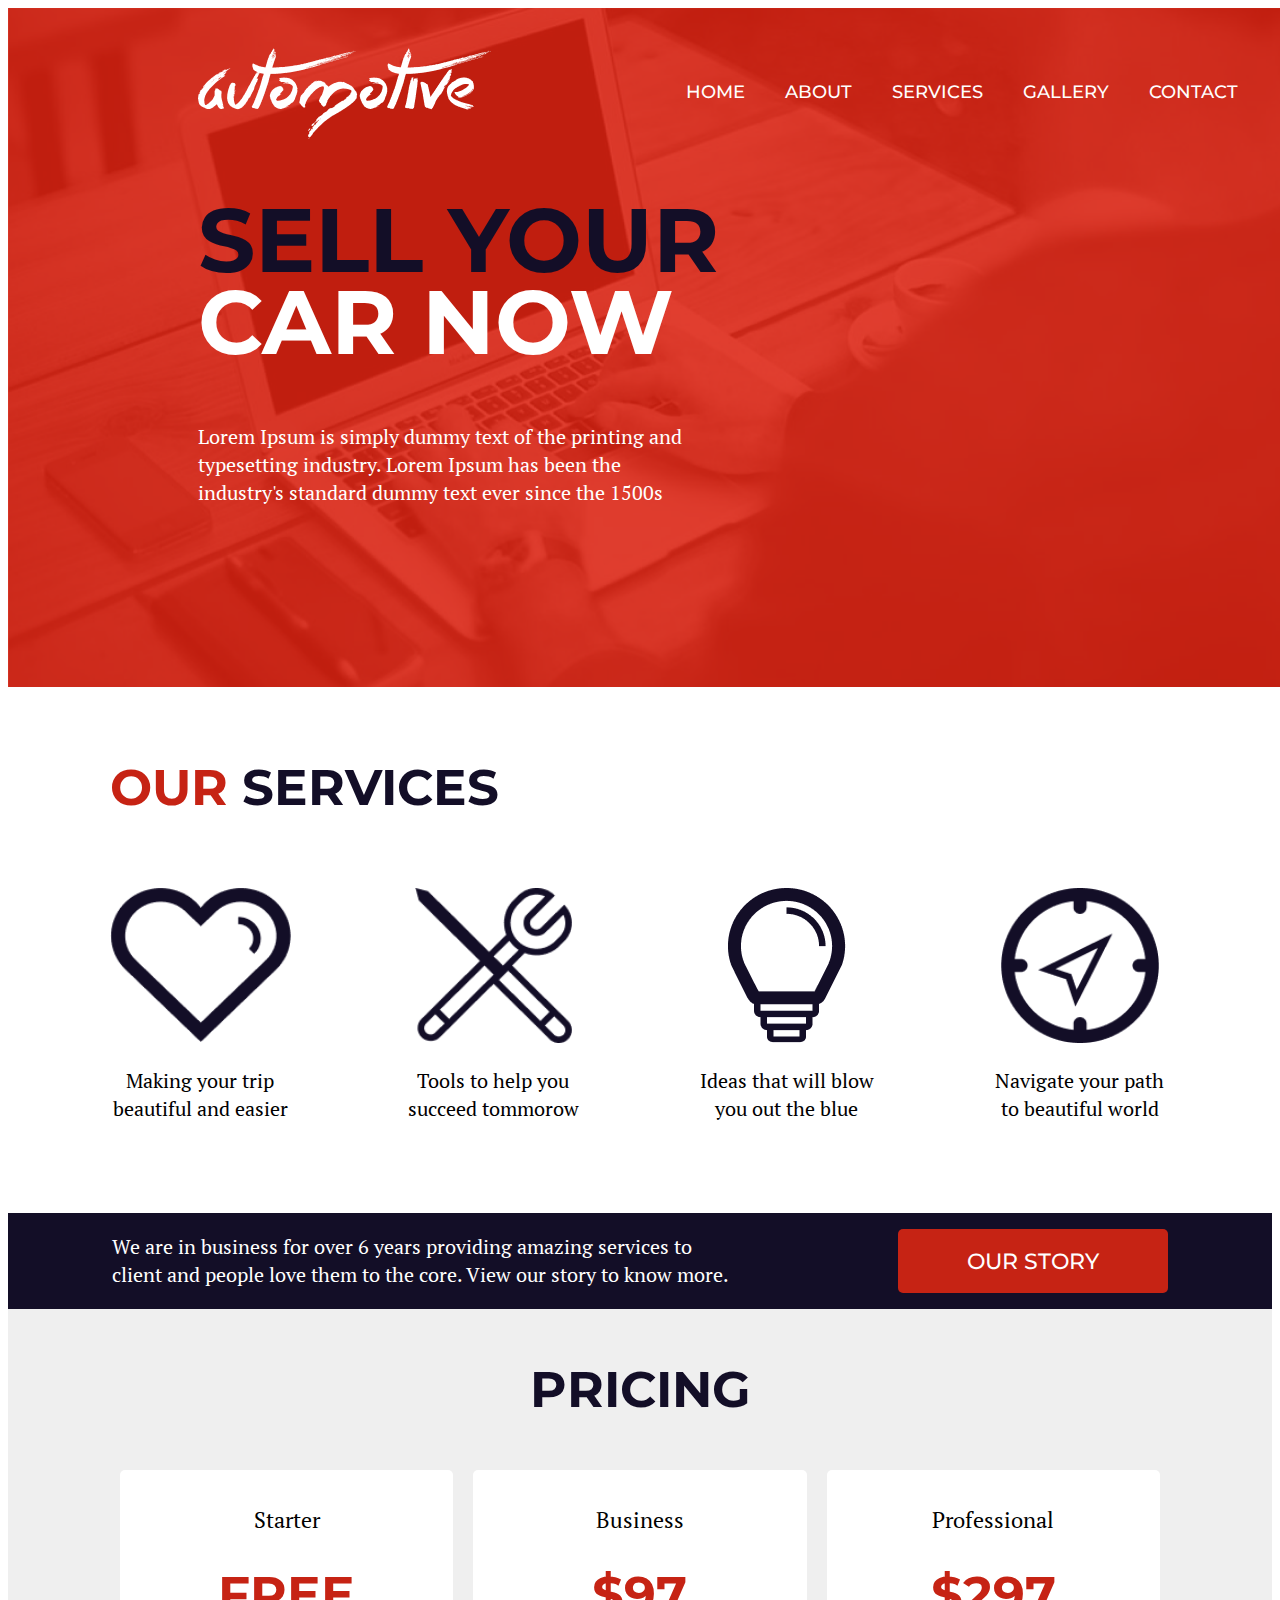
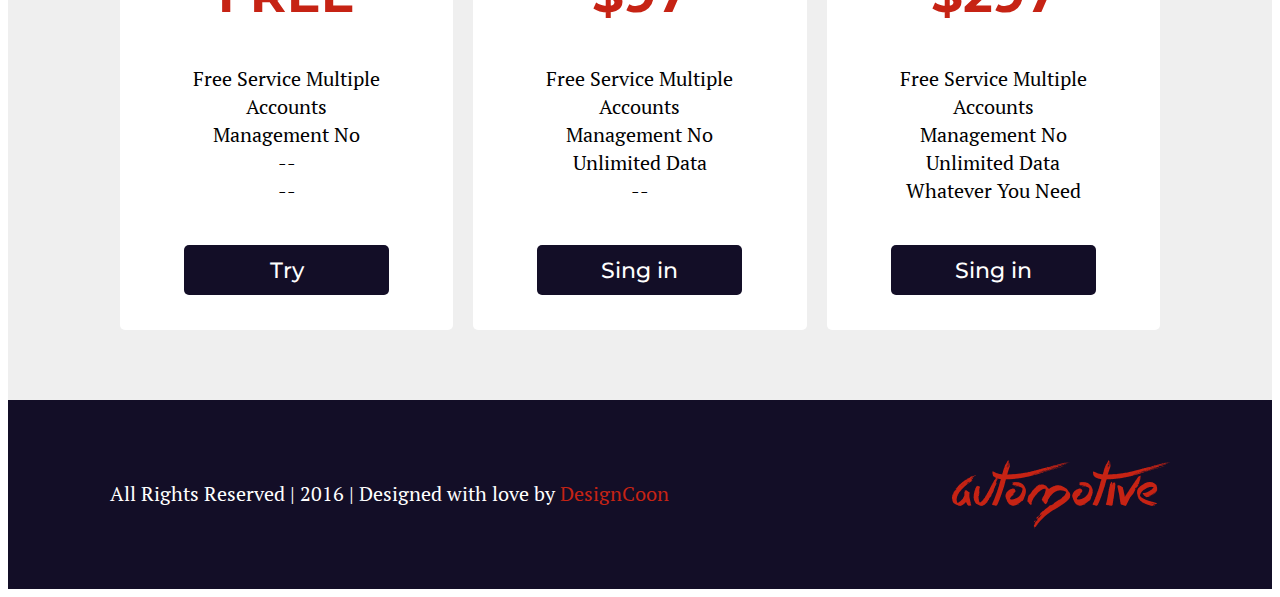
==== index.html @ 874e2d56 "first commit" ====
<!DOCTYPE html>
<html lang="en">
<head>
    <meta charset="UTF-8">
    <meta name="viewport" content="width=device-width, initial-scale=1.0">
    <link rel="stylesheet" href="style.css">
    <title>Automotive</title>
</head>
<body>
    <div class="box">
            <header>
                <div class="header_container">
                    <div class="menu_inner">
                <img src="img/Vector.png" alt="img" class="logo">
                <ul class="menu">
                    <li><a href="/">Home</a></li>
                    <li><a href="about.html">About</a></li>
                    <li><a href="#">Services</a></li>
                    <li><a href="#">Gallery</a></li>
                    <li><a href="#">Contact</a></li>
                </ul>
            </div>
                <div class="info">
                    <h1 class="info_title">
                        <span class="dark">SELL YOUR </span> <span class="light">CAR NOW</span>
                    </h1>
                    <p class="info_text">
                        Lorem Ipsum is simply dummy text of the printing and typesetting industry. Lorem Ipsum has been the industry's standard dummy text ever since the 1500s
                    </p>
                </div>
            </div>
            </header>

        </div>
        <main>
            <div class="services_container">
                <div class="services">
                    <h2 class="services_title">
                        <span class="red">OUR</span> <span class="black">SERVICES</span>
                    </h2>
                    <div class="services_cards">
                        <div class="item">
                        <img src="img/1 4.png" alt="" class="icon">
                        <p class="services_text">Making your trip beautiful and easier</p>
                        </div>
                        <div class="item">
                        <img src="img/1 3.png" alt="" class="icon">
                        <p class="services_text">Tools to help you succeed tommorow</p>
                        </div>
                        <div class="item">
                        <img src="img/1 2.png" alt="" class="icon">
                        <p class="services_text">Ideas that will blow you out the blue</p>
                        </div>
                        <div class="item">
                        <img src="img/1 1.png" alt="" class="icon">
                        <p class="services_text">Navigate your path to beautiful world</p>
                        </div>
                    </div>
                </div>
            </div>
            <div class="story">
                <div class="story_container">
                        <div class="story_wrapper">
                        <p class="story_text">
                            We are in business for over 6 years providing amazing services to client and people love them to the core. View our story to know more.
                        </p>
                        <button class="button_story" type="button">OUR STORY</button>
                    </div>
                </div>
            </div>
            <div class="pricing">
                <div class="pricing_container">
                    <h2 class="pricing_title">
                        PRICING
                    </h2>
                    <div class="pricing_cards">
                        <div class="pricing_item">
                            <p class="pricing_subtitle">
                                Starter
                            </p>
                            <h3 class="price">
                                FREE
                            </h3>
                            <p class="pricing_text">
                                Free Service 
                                Multiple Accounts 
                                Management No 
                                <br>-- 
                                <br>--  
                            </p>
                            <button class="button" type="button">Try</button>
                        </div>
                        <div class="pricing_item">
                            <p class="pricing_subtitle">
                                Business
                            </p>
                            <h3 class="price">
                                $97
                            </h3>
                            <p class="pricing_text">
                                Free Service
                                Multiple Accounts
                                Management No
                                Unlimited Data
                                <br>-- 
                            </p>
                            <button class="button" type="button">Sing in</button>
                        </div>
                        <div class="pricing_item">
                            <p class="pricing_subtitle">
                                Professional
                            </p>
                            <h3 class="price">
                                $297
                            </h3>
                            <p class="pricing_text">
                                Free Service
                                Multiple Accounts
                                Management No
                                Unlimited Data
                                Whatever You Need 
                            </p>
                            <button class="button" type="button">Sing in</button>
                        </div>
                    </div>
                </div>
            </div>
        </main>
        <footer>
            <div class="footer_container">
                <div class="footer_wrapper">
                <p class="text_footer">All Rights Reserved |  2016  |  Designed with love by <span class="red">DesignCoon</span></p>
                <img src="img/Vector (1).png" alt="" class="footer_img">
            </div>
            </div>
        </footer>
</body>
</html>
---- style.css ----
@font-face {
    font-family: Montserrat;
    src: url(fonts/Montserrat-VariableFont_wght.ttf);
}

@font-face {
    font-family: PT Serif;
    src: url(fonts/PTSerif-Regular.ttf);
}

* {
    box-sizing: border-box;
}

.box {
    width: 1440px;
    margin: 0 auto;
}
.header_container {
    width: 1060px;
    margin: 0 auto;
}

header {
    background-image: url(img/Rectangle.png);
}

.menu_inner {
    display: flex;
    justify-content: space-between;
    align-items: center; 
    padding-top: 40px;
}
.logo {
    width: 292.98px;
    height: 90.56px;

}
.menu {
    display: flex;
    list-style: none;
    padding: 0;
    margin: 0;
}
.menu li a {
    font-family: Montserrat;
    font-size: 18px;
    font-weight: 500;
    line-height: 21.94px; 
    text-transform: uppercase;
    text-decoration: none;
    padding: 6px 15px;
    transition: 0.5s;
}

.menu>li:hover {
    text-align: center;
    background-color: rgba(19, 14, 39, 1);
    border-radius: 5px;
}


.menu>li>a {
    text-decoration: none;
    color: #fff;
    padding: 20px 20px;
}
.info_title {
    font-family: Montserrat;
    font-size: 90px;
    font-weight: 700;
    line-height: 82px;
    width: 533px;

}

.dark {
    color: rgba(19, 14, 39, 1);
}

.light {
    color: rgba(255, 255, 255, 1);
}
.info_text {
    font-family: PT Serif;
    font-size: 20px;
    font-weight: 400;
    line-height: 28px;
    color: #fff;
    width: 494px;
    
    padding-bottom: 180px;

}

.services_container {
    width: 1060px;
    margin: 0 auto;
}

.services_title {
    font-family: Montserrat;
    font-size: 50px;
    font-weight: 700;
    margin: 0;
    padding-top: 50px;
    padding-bottom: 70px;

}

.red {
    color: rgba(198, 35, 20, 1);
}

.black {
    color: rgba(19, 14, 39, 1);
}
.services_cards {
    display: flex;
    justify-content: space-between;
    align-items: center;
    padding-bottom: 70px;
}
.item {
    text-align: center;
    max-width: 180px;
}
.icon {
    height: 155px;
}
.services_text {
    font-family: PT Serif;
    text-align: center;
font-size: 20px;
font-weight: 400;
line-height: 28px;

}
footer {
    background-color: rgba(19, 14, 39, 1);
}
.footer_container {
    width: 1060px;
    margin: 0 auto;
    
}

.footer_wrapper {
    display: flex;
    justify-content: space-between;
    align-items: center;
    padding-top: 60px;
    padding-bottom: 60px;
}
.text_footer {
    font-family: PT Serif;
    font-size: 20px;
    font-weight: 400;
    line-height: 28px;
    color: #fff;

}


.footer_img {
    width: 217.84px;
    height: 68.4px;
}

.pricing {
    background-color: rgba(239, 239, 239, 1);
    margin: 0;
}
.pricing_container {
    width: 1060px;
    margin: 0 auto;
}
.pricing_title {
    font-family: Montserrat;
    font-size: 50px;
    font-weight: 700;
    color: rgba(19, 14, 39, 1);  
    text-align: center;
    margin: 0;
    padding-top: 50px;
    padding-bottom: 50px;

}
.pricing_cards {
    display: flex;
    justify-content: center;
    align-items: center;
    padding-bottom: 70px;
}
.pricing_item {
    text-align: center;
    background-color: #fff;
    border-radius: 5px;
    width: 340px;
    height: 460px;
    margin-left: 10px;
    margin-right: 10px;
    

}
.pricing_subtitle {
    font-family: PT Serif;
    font-size: 22px;
    font-weight: 400;
    margin: 0;
    padding-top: 35px;
}
.price {
    font-family: Montserrat;
    font-size: 50px;
    font-weight: 700;
    color: rgba(198, 35, 20, 1);
    margin: 0;
    padding-top: 30px;
    padding-bottom: 40px;
}
.pricing_text {
    font-family: PT Serif;
    font-size: 20px;
    font-weight: 400;
    line-height: 28px;
    max-width: 193px;
    text-align: center;
    margin: 0 auto;
    padding-bottom: 40px;

}
.button {
    width: 205px;
    height: 50px;
    border: transparent;
    background-color: rgba(19, 14, 39, 1) ;
    font-family: Montserrat;
    font-size: 22px;
    font-weight: 500;
    color: #fff;
    text-align: center;
    border-radius: 5px;
    margin: 36 px;
    
}
.button:hover {
    background-color: rgba(198, 35, 20, 1);
}

.story {
    background-color: rgba(19, 14, 39, 1);
}

.story_wrapper {
    display: flex;
    justify-content: center;
    align-items: center;
}
.story_container {
    width: 1060px;
    margin: 0 auto;
}
.story_text {
    font-family: PT Serif;
    font-size: 20px;
    font-weight: 400;
    line-height: 28px;
    color: #fff;
    width: 620px;
    margin-right: 166px;
}
.button_story {
    width: 270px;
    height: 64px;
    border-radius: 5px;
    font-family: Montserrat;
    background-color: rgba(198, 35, 20, 1);
    font-size: 22px;
    font-weight: 500;
    color: #fff;
    border: transparent;

}

.button_story:hover {
    background-color: brown;
}
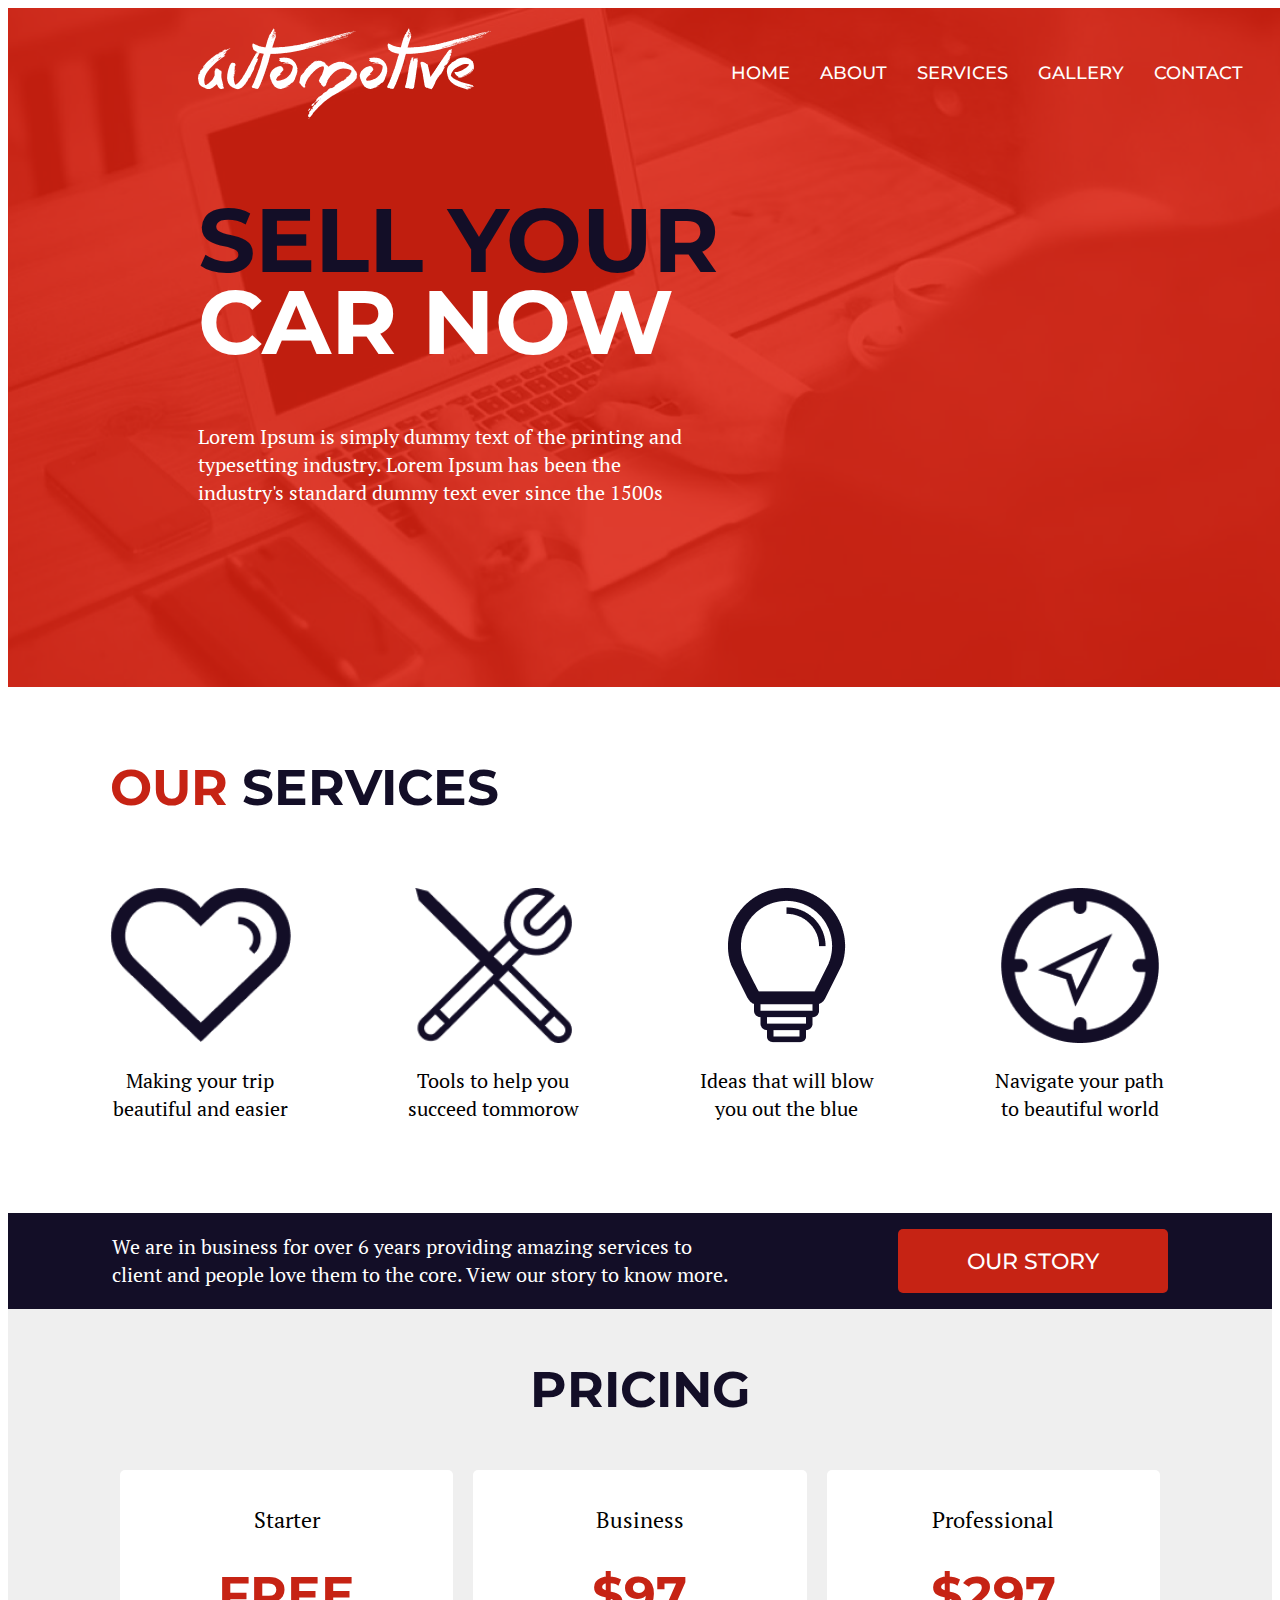
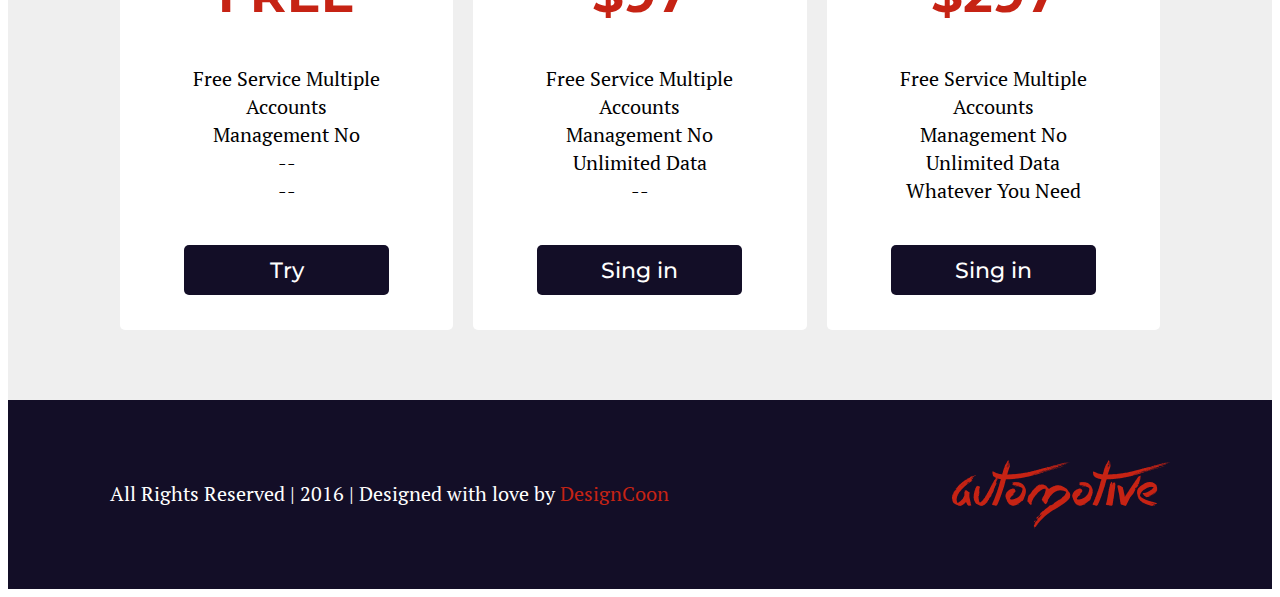
==== commit 1e913d5d: "about_new" ====
--- a/index.html
+++ b/index.html
@@ -3,7 +3,9 @@
 <head>
     <meta charset="UTF-8">
     <meta name="viewport" content="width=device-width, initial-scale=1.0">
-    <link rel="stylesheet" href="style.css">
+    <!-- <link rel="stylesheet" href="../введение/css/style.css"> -->
+     <link rel="stylesheet" href="/css/style.css">
+
     <title>Automotive</title>
 </head>
 <body>
--- a/css/style.css
+++ b/css/style.css
@@ -0,0 +1,301 @@
+@font-face {
+    font-family: Montserrat;
+    src: url(/fonts/Montserrat-VariableFont_wght.ttf);
+}
+
+@font-face {
+    font-family: PT Serif;
+    src: url(/fonts/PTSerif-Regular.ttf);
+}
+
+* {
+    box-sizing: border-box;
+}
+
+.box {
+    width: 1440px;
+    margin: 0 auto;
+}
+
+/* header */
+
+.header_container {
+    width: 1060px;
+    margin: 0 auto;
+}
+
+header {
+    
+    background-image: url(/img/Rectangle.png);
+    background-color: rgba(198, 35, 20, 1);
+}
+
+.menu_inner {
+    display: flex;
+    justify-content: space-between;
+    align-items: center; 
+    padding-top: 20px;
+    padding-bottom: 20px;
+}
+.logo {
+    width: 292.98px;
+    height: 90.56px;
+
+}
+.menu {
+    display: flex;
+    list-style: none;
+    padding: 0;
+    margin: 0;
+}
+.menu li{
+    
+    text-align: center;
+    font-family: Montserrat;
+    font-size: 18px;
+    font-weight: 500;
+    
+    padding: 6px 15px;
+    transition: 0.5s;
+    color: #fff;
+}
+
+.menu li a {
+    padding: 0;
+    margin: 0;
+    text-transform: uppercase;
+    text-decoration: none;
+}
+
+.menu>li:hover {
+    text-align: center;
+    background-color: rgba(19, 14, 39, 1);
+    border-radius: 5px;
+}
+
+
+.menu>li>a {
+    text-decoration: none;
+    color: #fff;
+}
+.info_title {
+    font-family: Montserrat;
+    font-size: 90px;
+    font-weight: 700;
+    line-height: 82px;
+    width: 533px;
+
+}
+
+.dark {
+    color: rgba(19, 14, 39, 1);
+}
+
+.light {
+    color: rgba(255, 255, 255, 1);
+}
+.info_text {
+    font-family: PT Serif;
+    font-size: 20px;
+    font-weight: 400;
+    line-height: 28px;
+    color: #fff;
+    width: 494px;
+    
+    padding-bottom: 180px;
+
+}
+
+.services_container {
+    width: 1060px;
+    margin: 0 auto;
+}
+
+.services_title {
+    font-family: Montserrat;
+    font-size: 50px;
+    font-weight: 700;
+    margin: 0;
+    padding-top: 50px;
+    padding-bottom: 70px;
+
+}
+
+.red {
+    color: rgba(198, 35, 20, 1);
+}
+
+.black {
+    color: rgba(19, 14, 39, 1);
+}
+.services_cards {
+    display: flex;
+    justify-content: space-between;
+    align-items: center;
+    padding-bottom: 70px;
+}
+.item {
+    text-align: center;
+    max-width: 180px;
+}
+.icon {
+    height: 155px;
+}
+.services_text {
+    font-family: PT Serif;
+    text-align: center;
+font-size: 20px;
+font-weight: 400;
+line-height: 28px;
+
+}
+footer {
+    background-color: rgba(19, 14, 39, 1);
+}
+.footer_container {
+    width: 1060px;
+    margin: 0 auto;
+    
+}
+
+.footer_wrapper {
+    display: flex;
+    justify-content: space-between;
+    align-items: center;
+    padding-top: 60px;
+    padding-bottom: 60px;
+}
+.text_footer {
+    font-family: PT Serif;
+    font-size: 20px;
+    font-weight: 400;
+    line-height: 28px;
+    color: #fff;
+
+}
+
+
+.footer_img {
+    width: 217.84px;
+    height: 68.4px;
+}
+
+.pricing {
+    background-color: rgba(239, 239, 239, 1);
+    margin: 0;
+}
+.pricing_container {
+    width: 1060px;
+    margin: 0 auto;
+}
+.pricing_title {
+    font-family: Montserrat;
+    font-size: 50px;
+    font-weight: 700;
+    color: rgba(19, 14, 39, 1);  
+    text-align: center;
+    margin: 0;
+    padding-top: 50px;
+    padding-bottom: 50px;
+
+}
+.pricing_cards {
+    display: flex;
+    justify-content: center;
+    align-items: center;
+    padding-bottom: 70px;
+}
+.pricing_item {
+    text-align: center;
+    background-color: #fff;
+    border-radius: 5px;
+    width: 340px;
+    height: 460px;
+    margin-left: 10px;
+    margin-right: 10px;
+    
+
+}
+.pricing_subtitle {
+    font-family: PT Serif;
+    font-size: 22px;
+    font-weight: 400;
+    margin: 0;
+    padding-top: 35px;
+}
+.price {
+    font-family: Montserrat;
+    font-size: 50px;
+    font-weight: 700;
+    color: rgba(198, 35, 20, 1);
+    margin: 0;
+    padding-top: 30px;
+    padding-bottom: 40px;
+}
+.pricing_text {
+    font-family: PT Serif;
+    font-size: 20px;
+    font-weight: 400;
+    line-height: 28px;
+    max-width: 193px;
+    text-align: center;
+    margin: 0 auto;
+    padding-bottom: 40px;
+
+}
+.button {
+    width: 205px;
+    height: 50px;
+    border: transparent;
+    background-color: rgba(19, 14, 39, 1) ;
+    font-family: Montserrat;
+    font-size: 22px;
+    font-weight: 500;
+    color: #fff;
+    text-align: center;
+    border-radius: 5px;
+    margin: 36 px;
+    
+}
+.button:hover {
+    background-color: rgba(198, 35, 20, 1);
+}
+
+.story {
+    background-color: rgba(19, 14, 39, 1);
+}
+
+.story_wrapper {
+    display: flex;
+    justify-content: center;
+    align-items: center;
+}
+.story_container {
+    width: 1060px;
+    margin: 0 auto;
+}
+.story_text {
+    font-family: PT Serif;
+    font-size: 20px;
+    font-weight: 400;
+    line-height: 28px;
+    color: #fff;
+    width: 620px;
+    margin-right: 166px;
+}
+.button_story {
+    width: 270px;
+    height: 64px;
+    border-radius: 5px;
+    font-family: Montserrat;
+    background-color: rgba(198, 35, 20, 1);
+    font-size: 22px;
+    font-weight: 500;
+    color: #fff;
+    border: transparent;
+
+}
+
+.button_story:hover {
+    background-color: brown;
+}
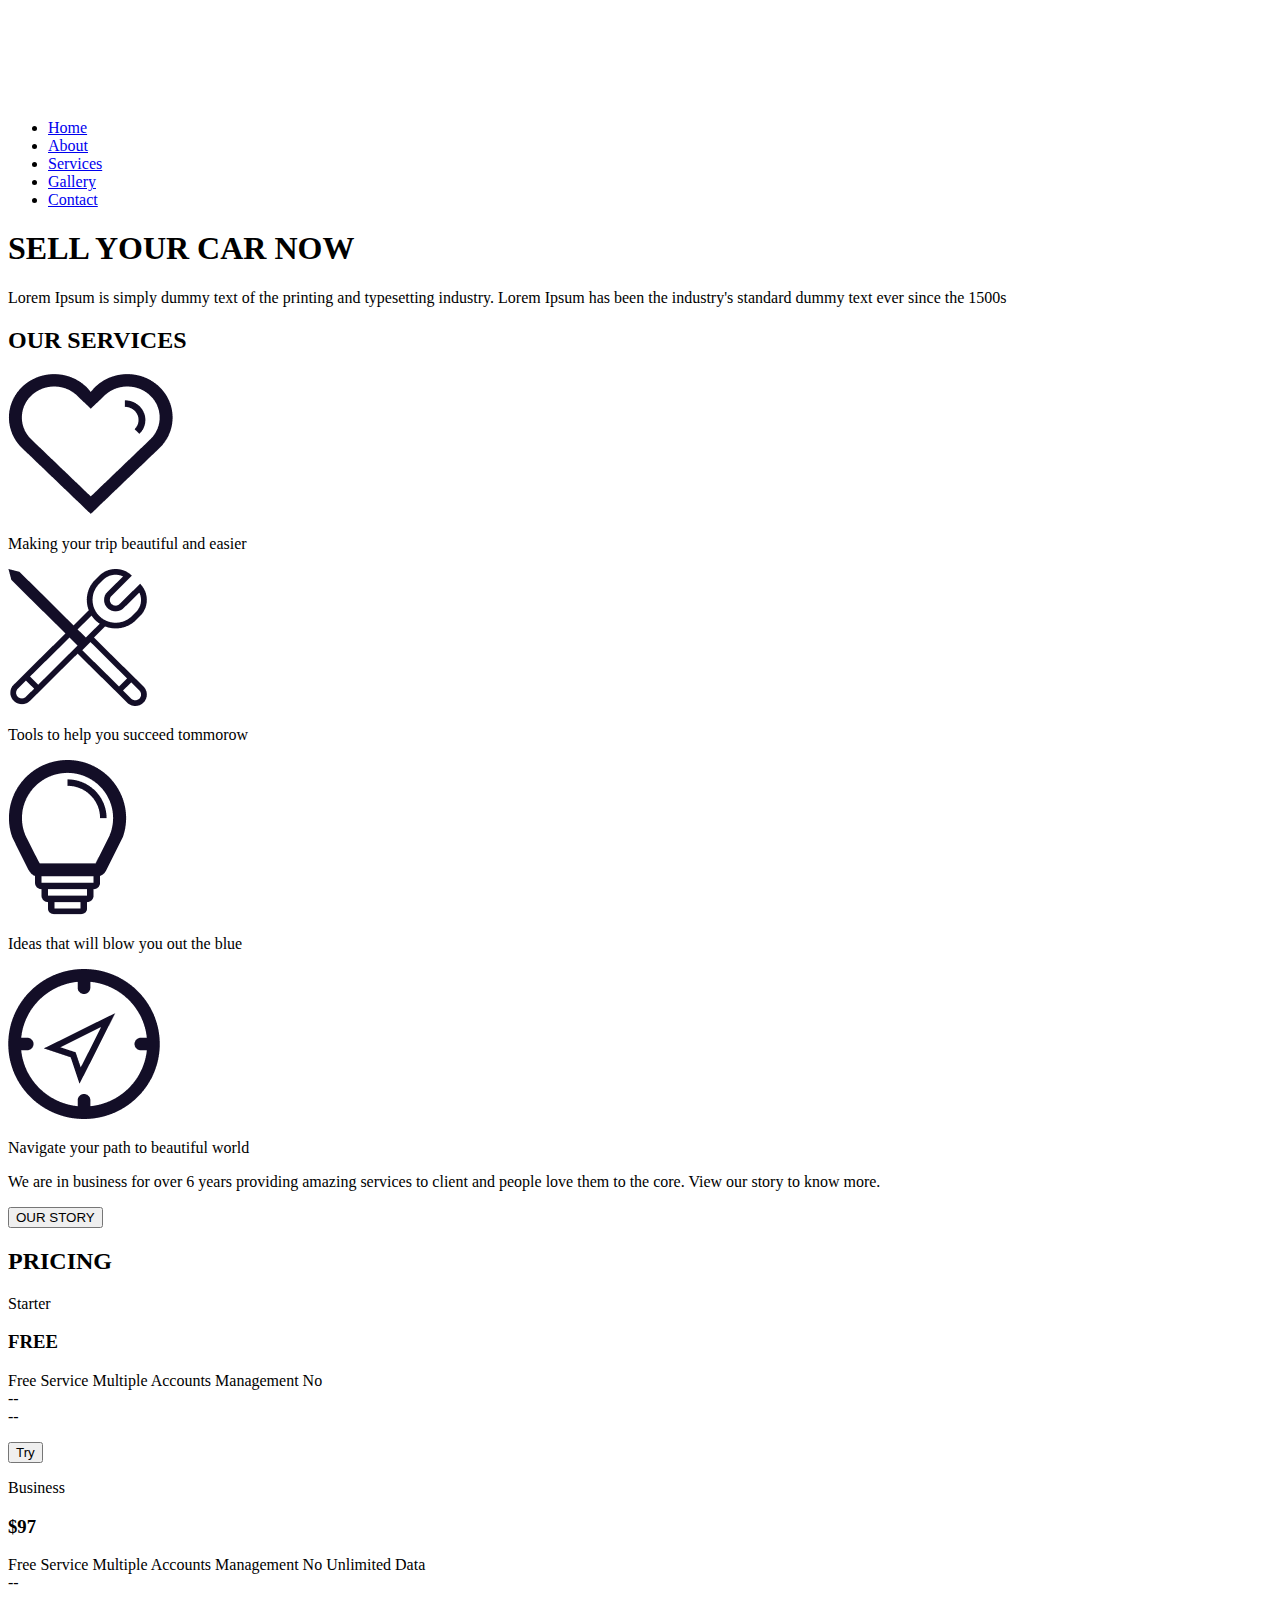
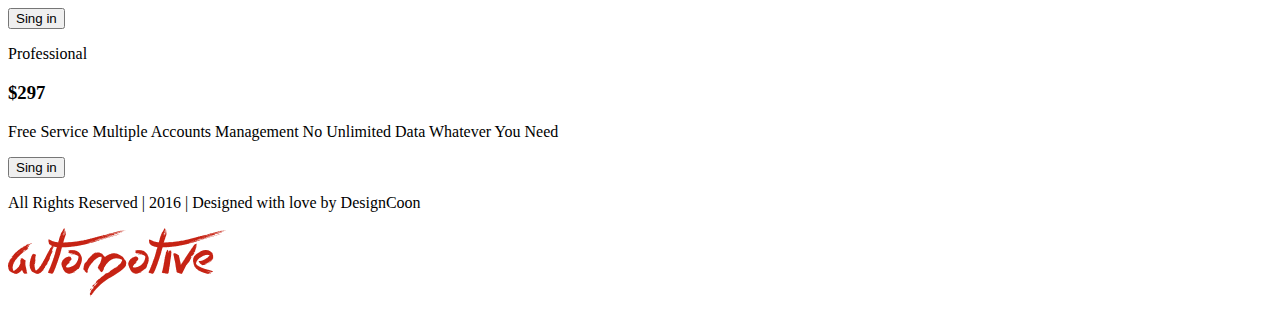
==== commit 68ed44d1: "again" ====
--- a/index.html
+++ b/index.html
@@ -3,8 +3,8 @@
 <head>
     <meta charset="UTF-8">
     <meta name="viewport" content="width=device-width, initial-scale=1.0">
-    <!-- <link rel="stylesheet" href="../введение/css/style.css"> -->
-     <link rel="stylesheet" href="/css/style.css">
+    <link rel="stylesheet" href="../введение/css/style.css">
+     <!-- <link rel="stylesheet" href="/css/style.css"> -->
 
     <title>Automotive</title>
 </head>
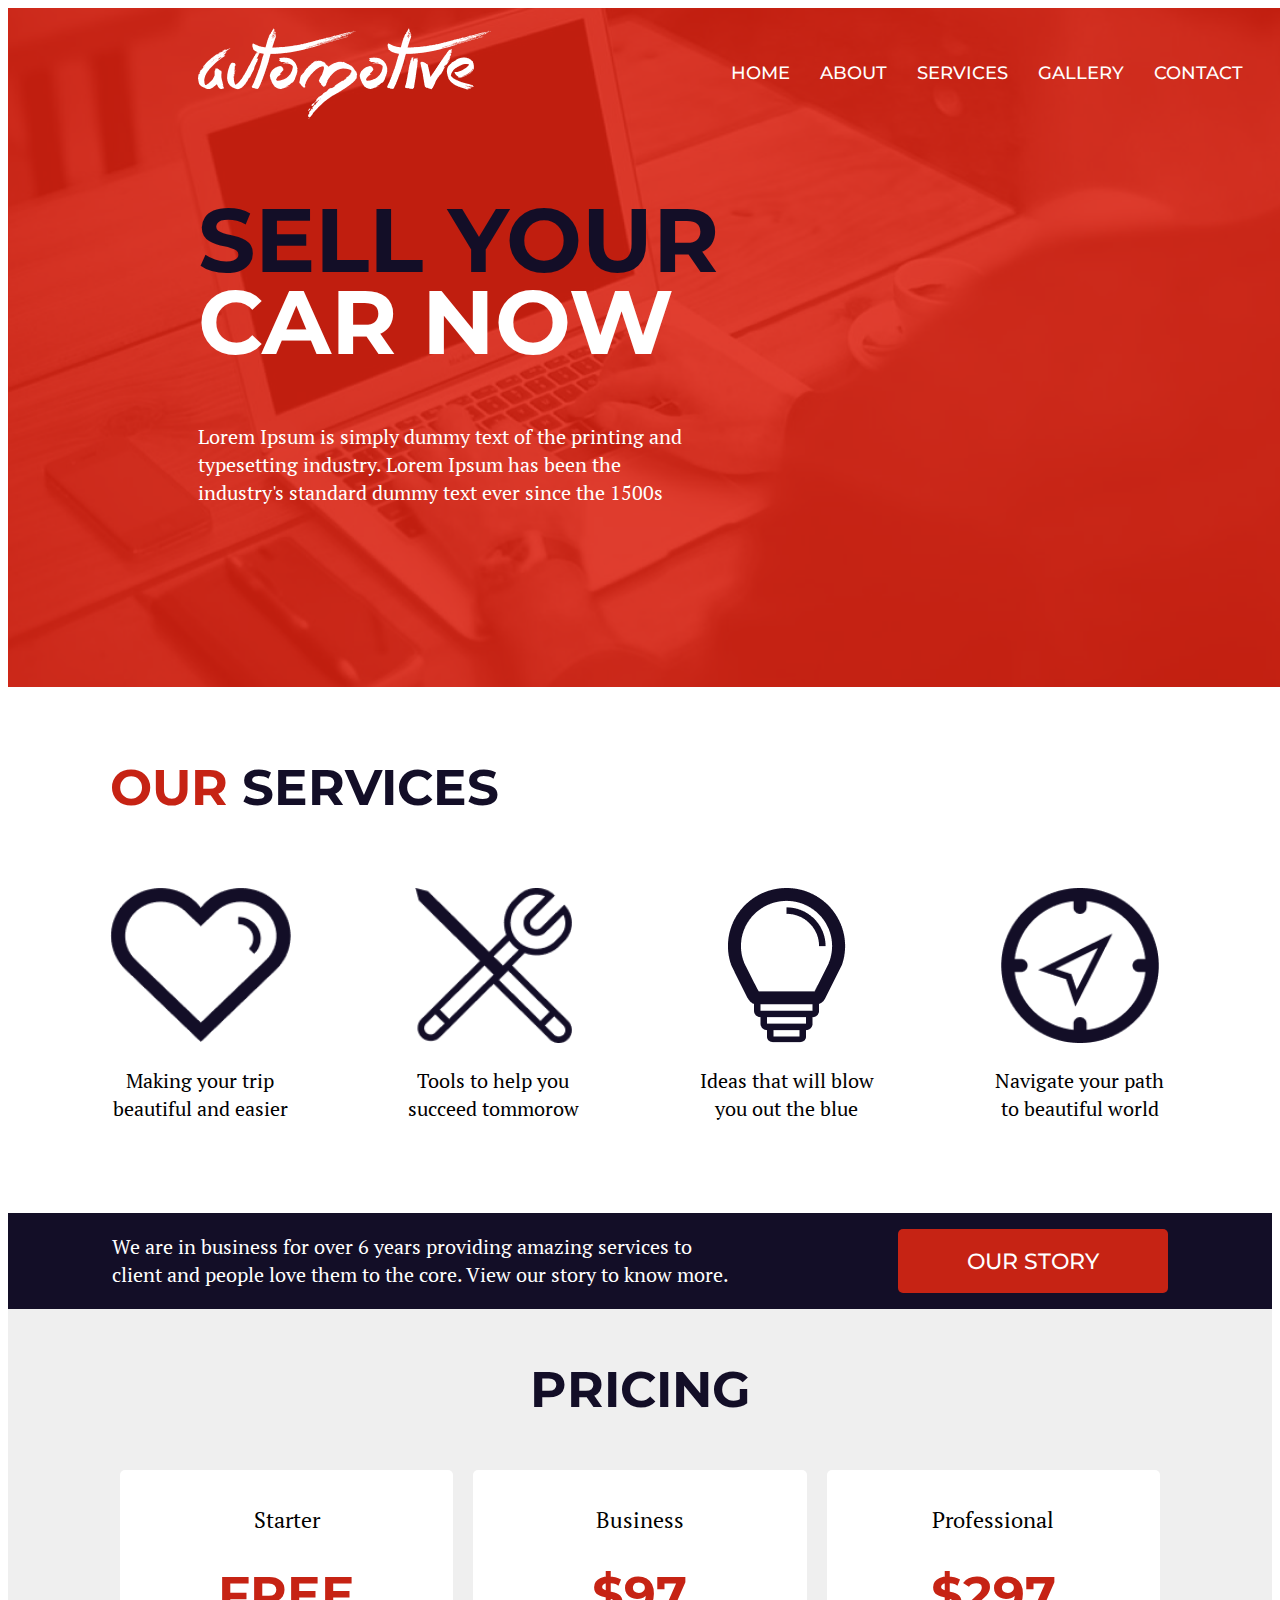
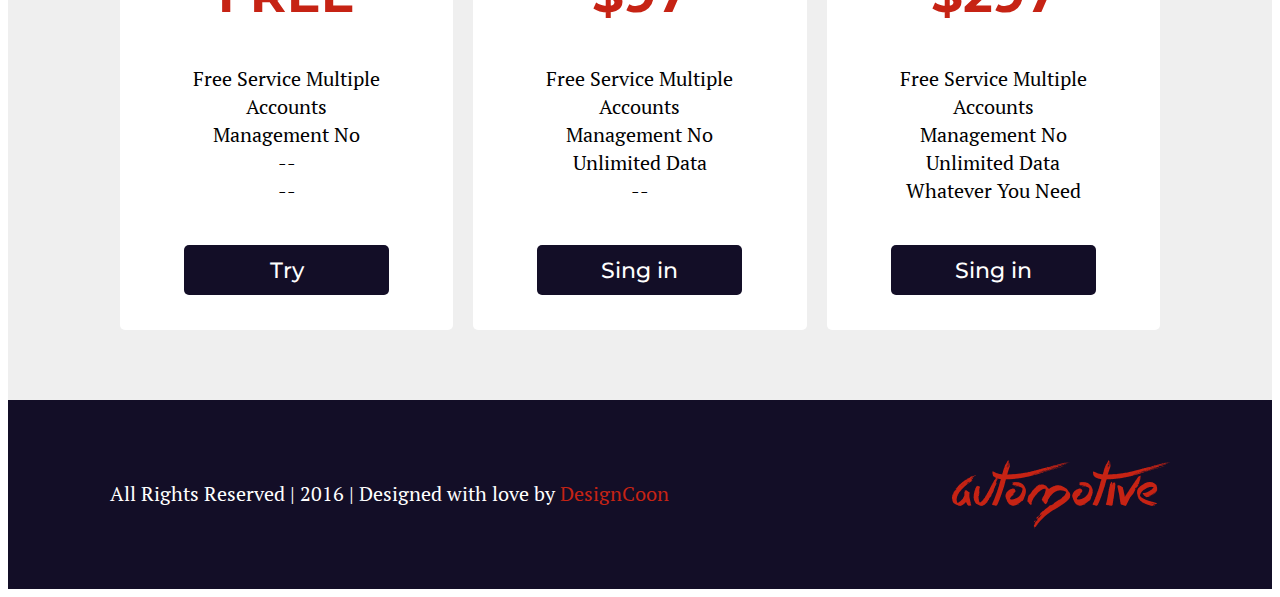
==== commit cdbdbf52: "new commit1" ====
--- a/index.html
+++ b/index.html
@@ -3,8 +3,8 @@
 <head>
     <meta charset="UTF-8">
     <meta name="viewport" content="width=device-width, initial-scale=1.0">
-    <link rel="stylesheet" href="../введение/css/style.css">
-     <!-- <link rel="stylesheet" href="/css/style.css"> -->
+    <!-- <link rel="stylesheet" href="../введение/css/style.css"> -->
+     <link rel="stylesheet" href="css/style.css">
 
     <title>Automotive</title>
 </head>
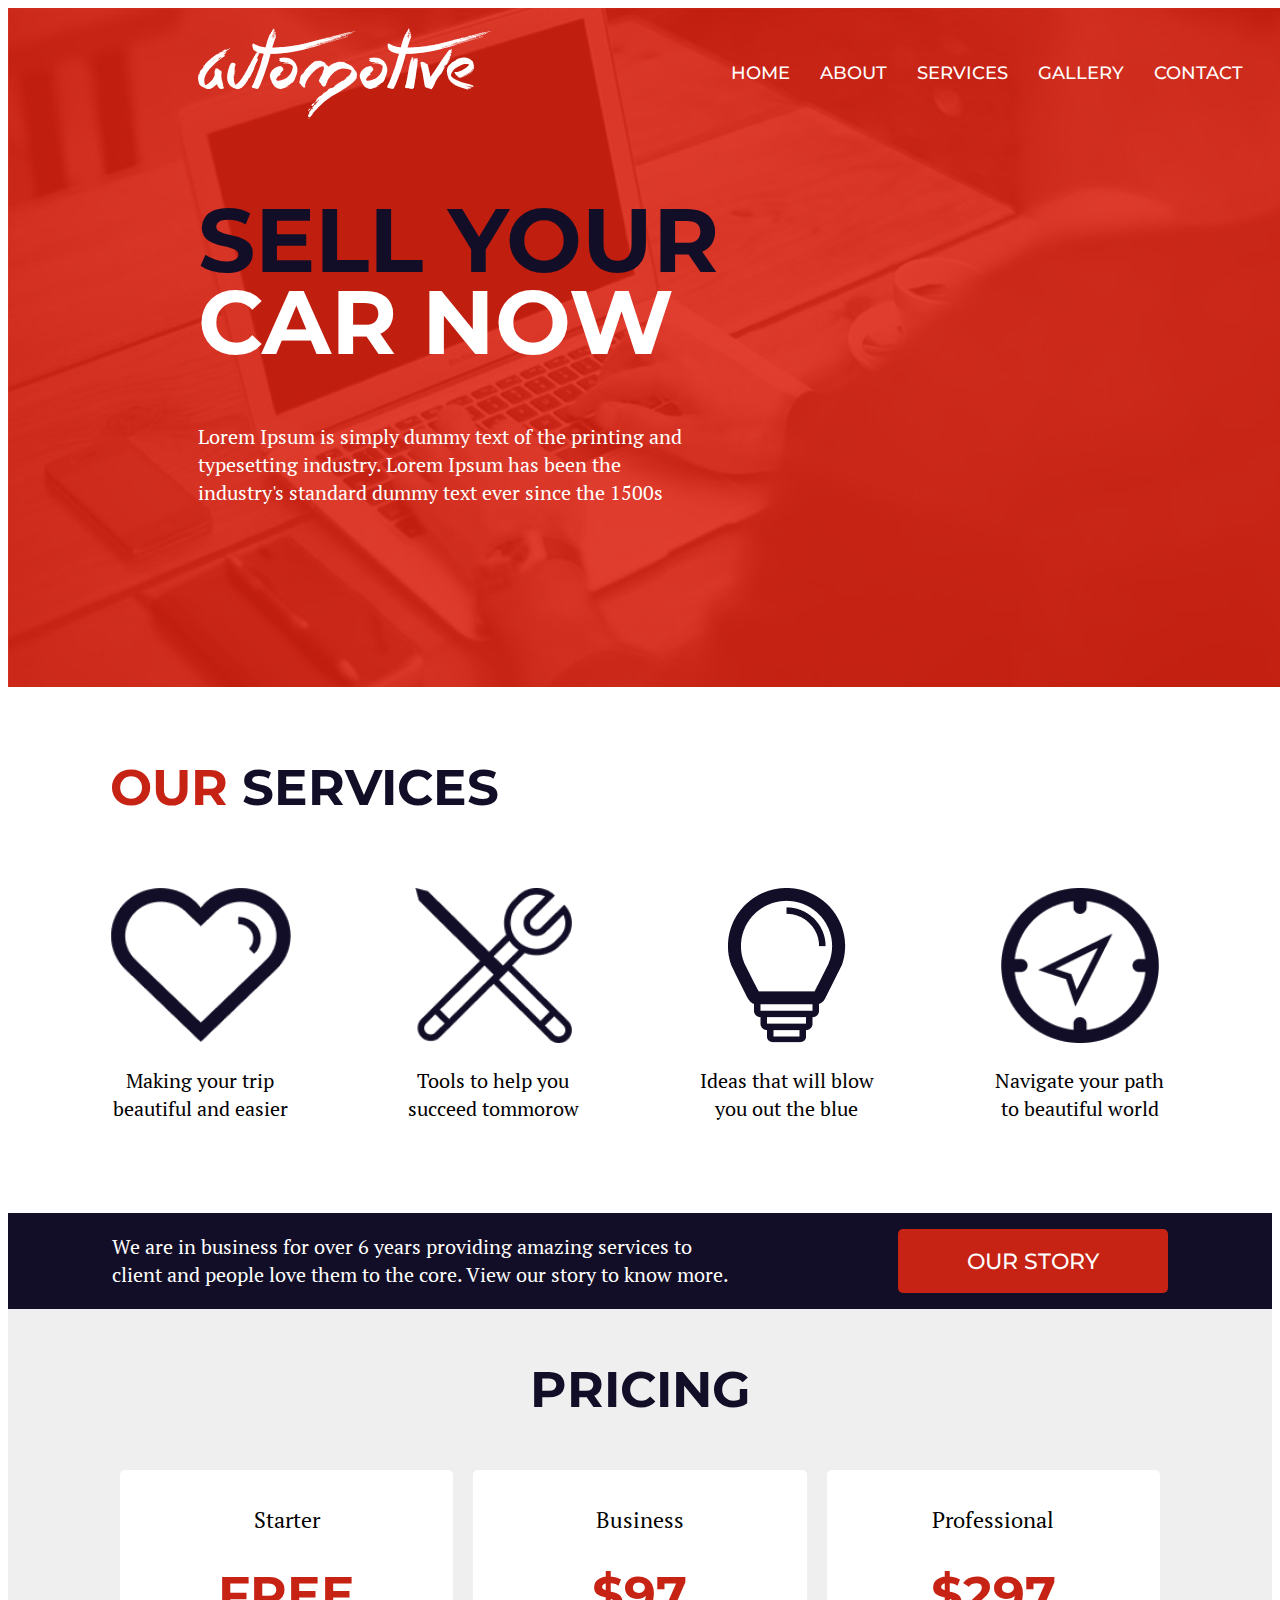
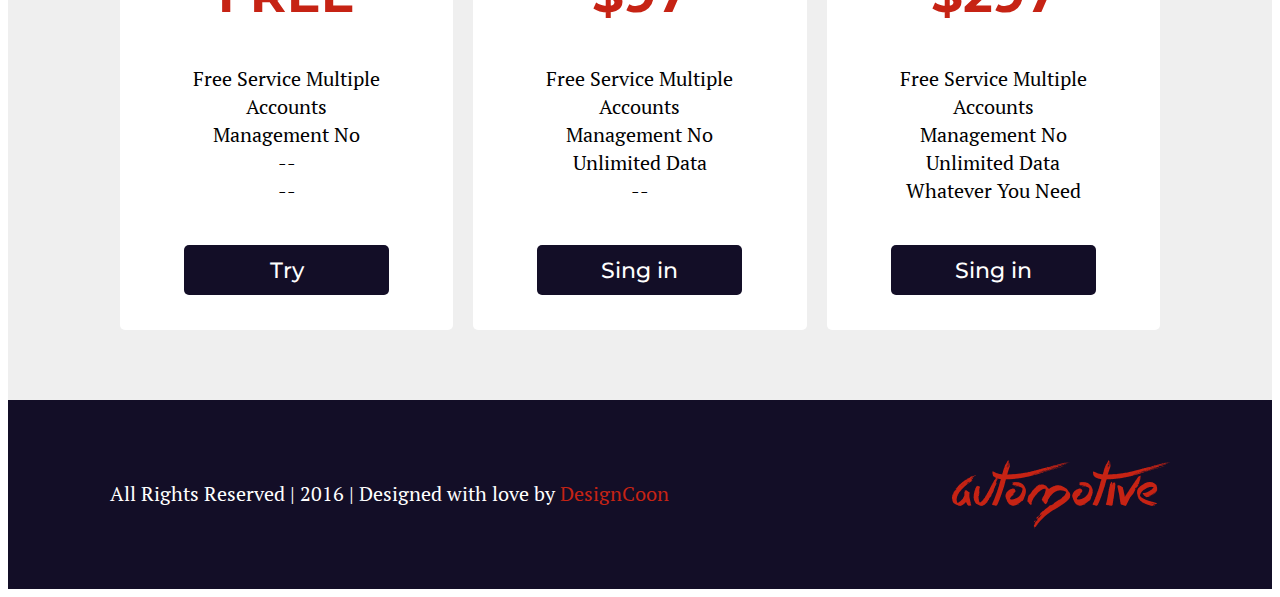
==== commit caa8fa67: "new commit 3" ====
--- a/index.html
+++ b/index.html
@@ -4,7 +4,7 @@
     <meta charset="UTF-8">
     <meta name="viewport" content="width=device-width, initial-scale=1.0">
     <!-- <link rel="stylesheet" href="../введение/css/style.css"> -->
-     <link rel="stylesheet" href="css/style.css">
+     <link rel="stylesheet" href="./css/style.css">
 
     <title>Automotive</title>
 </head>
--- a/css/style.css
+++ b/css/style.css
@@ -27,7 +27,7 @@
 header {
     
     background-image: url(/img/Rectangle.png);
-    background-color: rgba(198, 35, 20, 1);
+    /* background-color: rgba(198, 35, 20, 1); */
 }
 
 .menu_inner {
